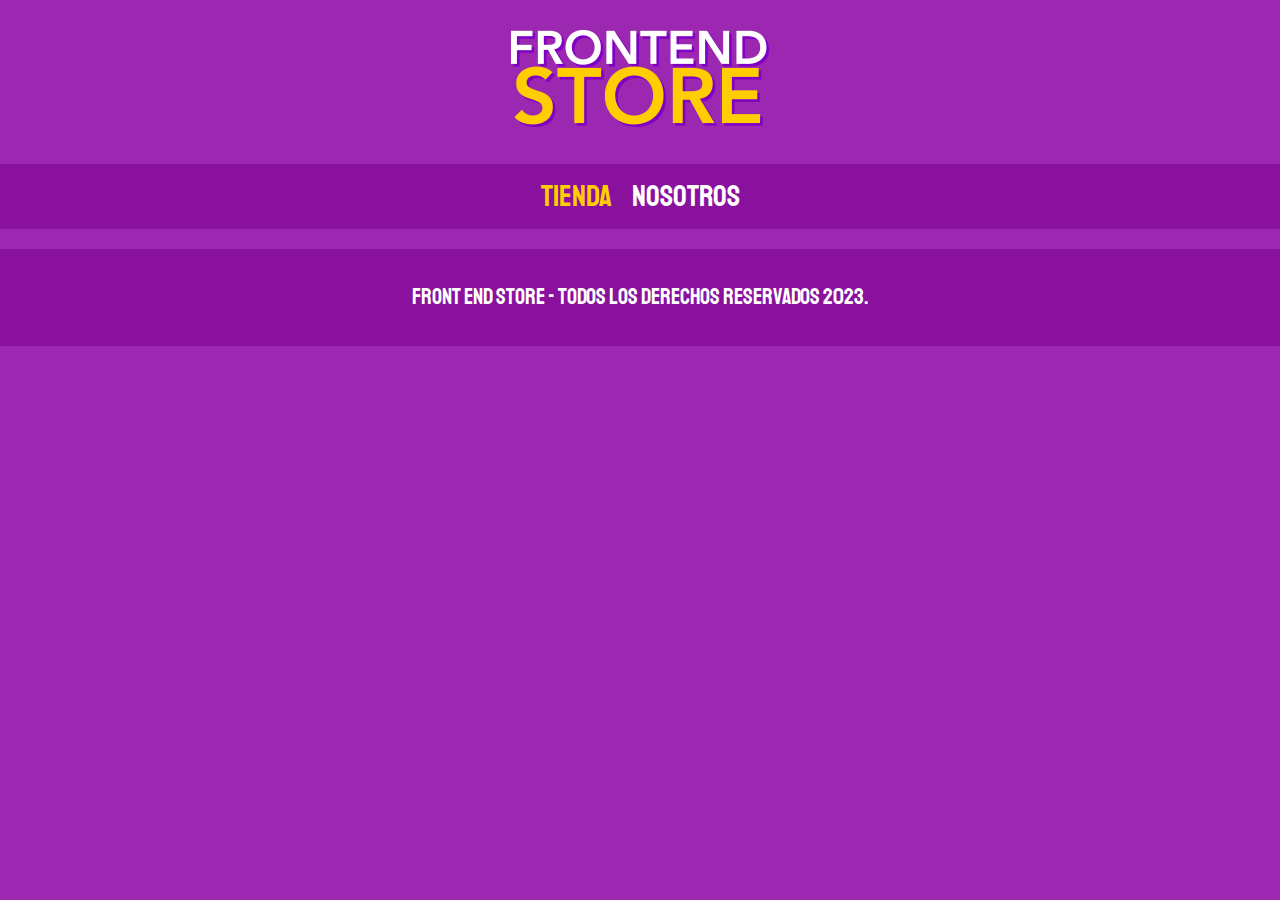
==== nosotros.html @ 8f8fcdff "agregamos index y nosotros html, video 58" ====
<!DOCTYPE html>
<html lang="en">
<head>
    <meta charset="UTF-8">
    <meta http-equiv="X-UA-Compatible" content="IE=edge">
    <meta name="viewport" content="width=device-width, initial-scale=1.0">
    <title> FrontEnd Store </title>
    <link rel="stylesheet" href="css/normalize.css">
    <link rel="preconnect" href="https://fonts.googleapis.com">
    <link rel="preconnect" href="https://fonts.gstatic.com" crossorigin>
    <link href="https://fonts.googleapis.com/css2?family=Staatliches&display=swap" rel="stylesheet">
    <link rel="stylesheet" href="css/style.css">

</head>

<body>
    <header class="header">
        <a href="index.html">
           <img class="header__logo" src="img/logo.png" alt="Logotipo"> 
        </a>
    </header>
    
    <nav class="navegacion">
        <a class="navegacion__enlace navegacion__enlace--activo" href="#"> Tienda </a>
        <a class="navegacion__enlace " href="#"> Nosotros </a>
    </nav>

<footer class="footer"> 
    <p class="footer__texto">Front End Store - Todos Los Derechos Reservados 2023.</p>
    
</footer>

</body> 

</html>
---- css/style.css ----
:root {
    --primario: #9c27b0;
    --primarioOscuro: #89119D; 
    --secundario: #FFCE00;
    --secundarioOscuro: rgb(233,287,2);
    --blanco: #FFF; 
    --negro: #000;

    --fuentePrincipal: 'Staatliches', cursive;

} 

/* apply a natural box layout model to all elements, but allowing components to change */
html {
    box-sizing: border-box;
    font-size: 62.5%;
  }

  *, *:before, *:after {
    box-sizing: inherit;
  }

  /* Globales */
body {
    background-color: var(--primario);
    font-size: 1.6rem;
    line-height: 1.5;
    }

p {
    font-size: 1.8rem;
    font-family: Arial, Helvetica, sans-serif;
    color: var(--blanco);
    }

a {
    text-decoration: none; 
    }   

img {
   max-width: 100%;
    }

.contenedor {
    max-width: 120rem;
    margin: 0 auto;
    }

h1, h2, h3 {
    text-align: center;
    color: var(--secundario);
    font-family: var(--fuentePrincipal);

    }

    /* Header */
.header {
    display: flex;
    justify-content: center;
}

.header__logo {
    margin: 3rem 0;
}

    /* Footer */

.footer {
 background-color: var(--primarioOscuro);
 padding: 1rem 0;
 margin-top: 2rem;
}

.footer__texto {
    font-family: var(--fuentePrincipal);
    text-align: center;
    font-size: 2.2rem;

}

    /* Navegacion */

.navegacion {
    background-color: var(--primarioOscuro);
    padding: 1rem 0;
    display: flex;
    justify-content: center;
    gap: 2rem;
}

.navegacion__enlace {
    font-family: var(--fuentePrincipal);
    color: var(--blanco);
    font-size: 3rem;
}

.navegacion__enlace--activo,
.navegacion__enlace:hover {
    color: var(--secundario);
}
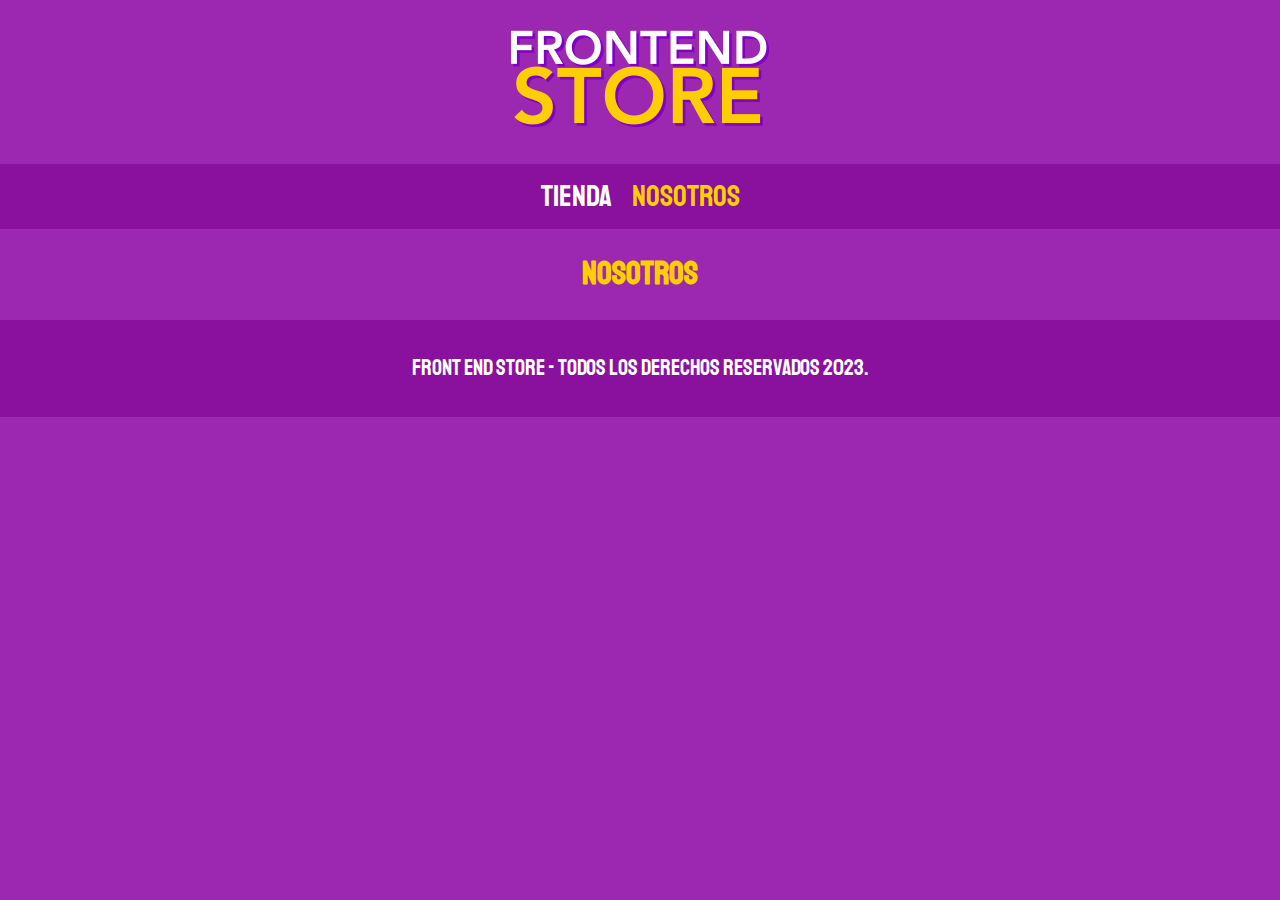
==== commit 49cc4a16: "se agregaron articulos y graficos video 61" ====
--- a/nosotros.html
+++ b/nosotros.html
@@ -21,9 +21,14 @@
     </header>
     
     <nav class="navegacion">
-        <a class="navegacion__enlace navegacion__enlace--activo" href="#"> Tienda </a>
-        <a class="navegacion__enlace " href="#"> Nosotros </a>
+        <a class="navegacion__enlace " href="index.html"> Tienda </a>
+        <a class="navegacion__enlace navegacion__enlace--activo" href="nosotros.html"> Nosotros </a>
     </nav>
+
+<main class="contenedor">
+<h1>Nosotros</h1>
+
+</main>
 
 <footer class="footer"> 
     <p class="footer__texto">Front End Store - Todos Los Derechos Reservados 2023.</p>
--- a/css/style.css
+++ b/css/style.css
@@ -98,3 +98,62 @@
 .navegacion__enlace:hover {
     color: var(--secundario);
 }
+
+/* Grid */
+
+.grid {
+    display: grid;
+    grid-template-columns: repeat(2, 1fr);
+    gap: 2rem;
+}
+
+@media (min-width: 768px)  {
+    .grid {
+        grid-template-columns: repeat(3, 1fr);
+    }
+}
+
+    /* Producto */
+.producto {
+    background-color: var(--primarioOscuro);
+    padding: 1rem;
+}
+
+.producto__imagen {
+    width: 100%;
+}
+
+.producto__nombre{
+    font-size: 4rem;
+}
+
+.producto__precio {
+    font-size: 2.8rem;
+    color: var(--secundario);
+}
+
+.producto__nombre,
+.producto__precio {
+    font-family: var(--fuentePrincipal);
+    margin: 1rem 0;
+    text-align: center;
+    line-height: 1;
+}
+
+    /* Grafico */
+
+.grafico {
+
+}
+
+.grafico--camisas {
+    grid-row: 2 / 3;
+    grid-column: 1 / 3;
+}
+
+@media (min-width: 768px)  {
+    .grafico--node {
+        grid-row: 5 / 6;
+        grid-column: 2 / 4;
+    }
+}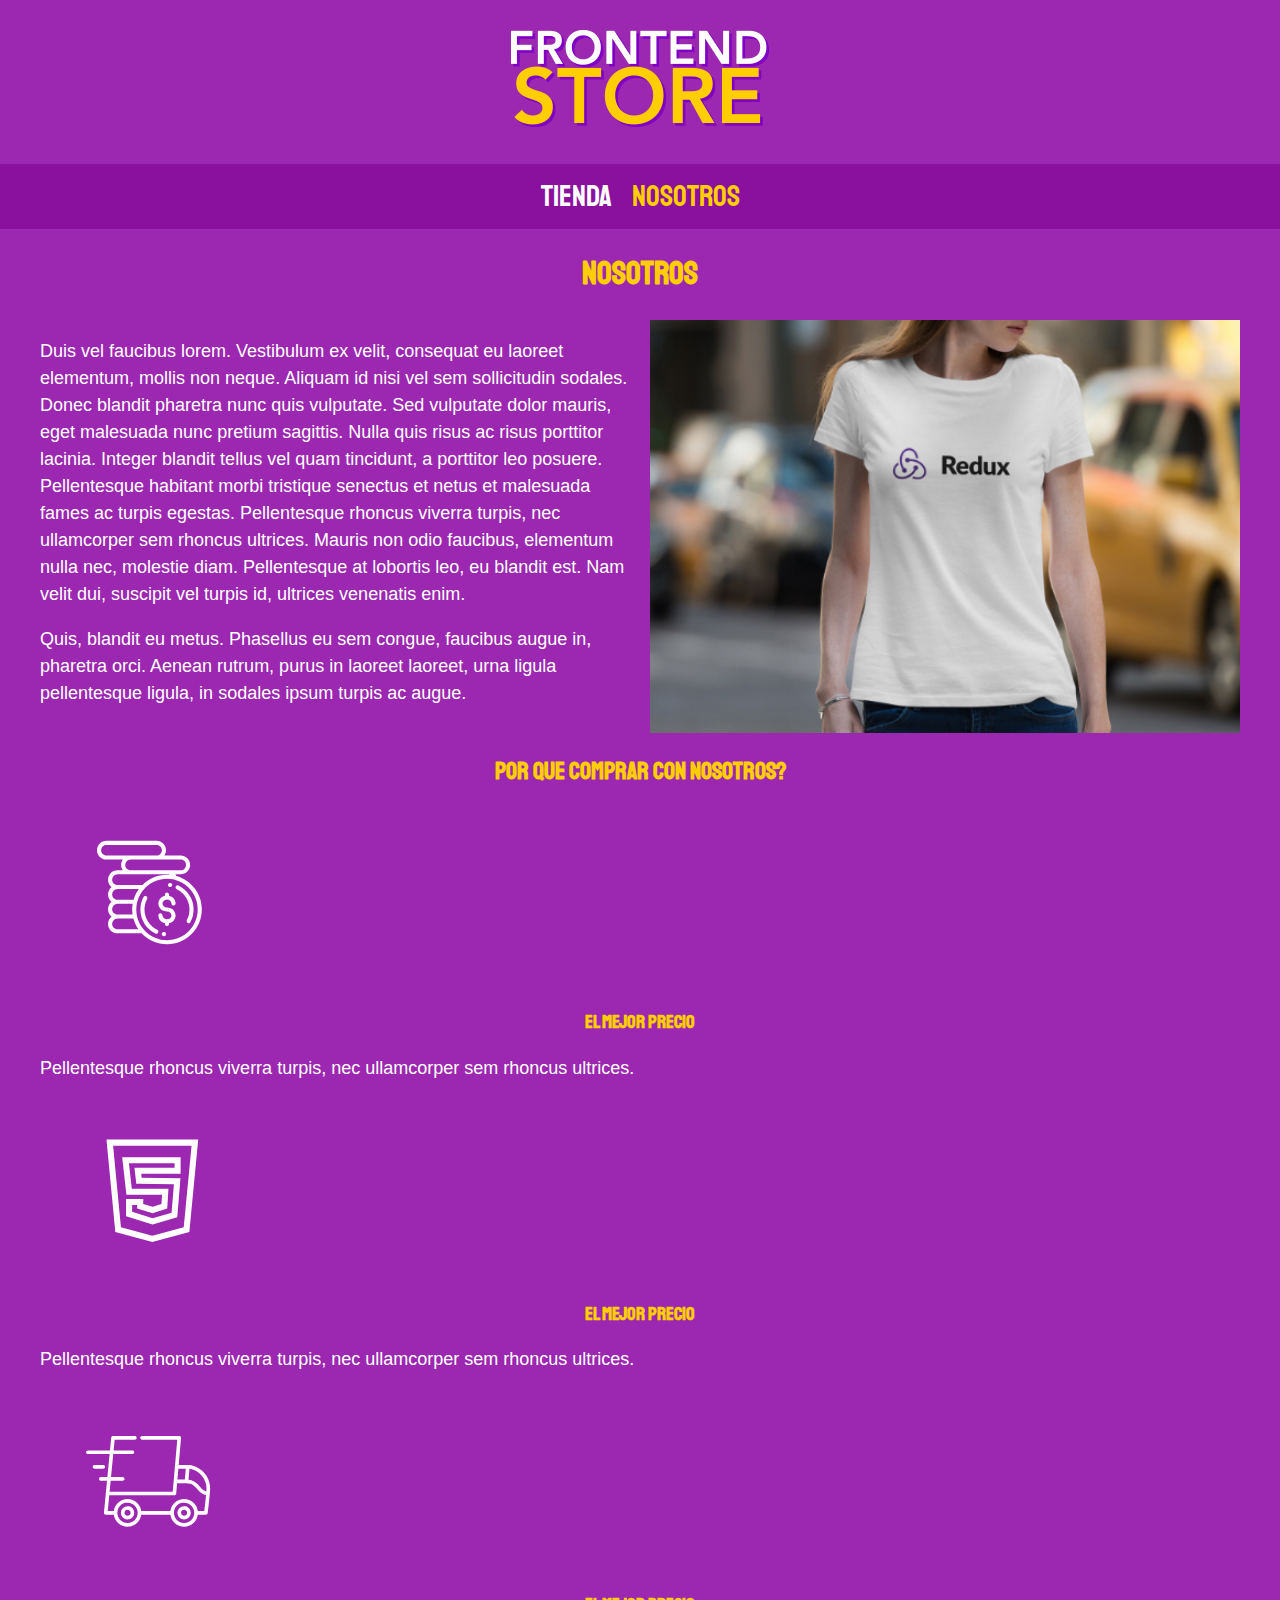
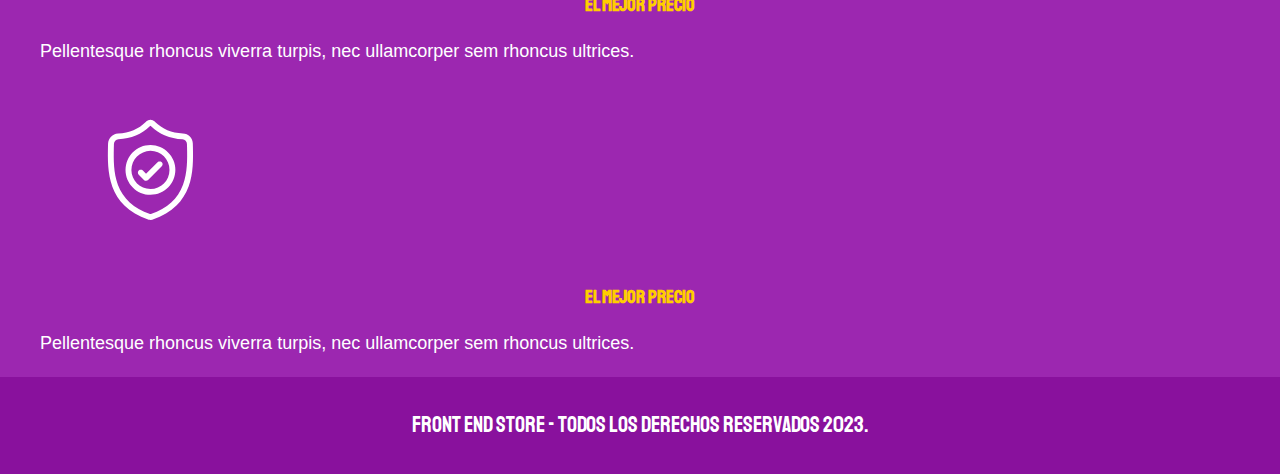
==== commit 403079d5: "agregamos seccion nosotros vid 63 min 214" ====
--- a/nosotros.html
+++ b/nosotros.html
@@ -26,9 +26,47 @@
     </nav>
 
 <main class="contenedor">
-<h1>Nosotros</h1>
+    <h1>Nosotros</h1>
+
+    <div class="nosotros">
+        <div class="nosotros__contenido">
+            <p>Duis vel faucibus lorem. Vestibulum ex velit, consequat eu laoreet elementum, mollis non neque. Aliquam id nisi vel sem sollicitudin sodales. Donec blandit pharetra nunc quis vulputate. Sed vulputate dolor mauris, eget malesuada nunc pretium sagittis. Nulla quis risus ac risus porttitor lacinia. Integer blandit tellus vel quam tincidunt, a porttitor leo posuere. Pellentesque habitant morbi tristique senectus et netus et malesuada fames ac turpis egestas. Pellentesque rhoncus viverra turpis, nec ullamcorper sem rhoncus ultrices. Mauris non odio faucibus, elementum nulla nec, molestie diam. Pellentesque at lobortis leo, eu blandit est. Nam velit dui, suscipit vel turpis id, ultrices venenatis enim.
+            </p> 
+            
+            <p>Quis, blandit eu metus. Phasellus eu sem congue, faucibus augue in, pharetra orci. Aenean rutrum, purus in laoreet laoreet, urna ligula pellentesque ligula, in sodales ipsum turpis ac augue.</p>
+        </div>
+        <img class="nosotros__imagen" src="img/nosotros.jpg" alt="imagen nosotros">
+    </div>
 
 </main>
+
+<section class="contenedor comprar"> 
+    <h2 class="comprar__titulo"> Por que comprar con nosotros?</h2>
+
+        <div class="bloques">
+            <div class="bloque">
+                <img src="img/icono_1.png" alt="porque comprar">
+                <h3>El mejor precio</h3>
+                <p>Pellentesque rhoncus viverra turpis, nec ullamcorper sem rhoncus ultrices.</p>
+            </div> <!-- bloque -->
+            <div class="bloque">
+                <img src="img/icono_2.png" alt="porque comprar">
+                <h3>El mejor precio</h3>
+                <p>Pellentesque rhoncus viverra turpis, nec ullamcorper sem rhoncus ultrices.</p>
+            </div> <!-- bloque -->
+            <div class="bloque">
+                <img src="img/icono_3.png" alt="porque comprar">
+                <h3>El mejor precio</h3>
+                <p>Pellentesque rhoncus viverra turpis, nec ullamcorper sem rhoncus ultrices.</p>
+            </div> <!-- bloque -->
+            <div class="bloque">
+                <img src="img/icono_4.png" alt="porque comprar">
+                <h3>El mejor precio</h3>
+                <p>Pellentesque rhoncus viverra turpis, nec ullamcorper sem rhoncus ultrices.</p>
+            </div> <!-- bloque -->
+        </div> <!-- bloques -->
+
+</section>
 
 <footer class="footer"> 
     <p class="footer__texto">Front End Store - Todos Los Derechos Reservados 2023.</p>
--- a/css/style.css
+++ b/css/style.css
@@ -99,7 +99,7 @@
     color: var(--secundario);
 }
 
-/* Grid */
+    /* Grid */
 
 .grid {
     display: grid;
@@ -107,11 +107,13 @@
     gap: 2rem;
 }
 
+
 @media (min-width: 768px)  {
     .grid {
         grid-template-columns: repeat(3, 1fr);
     }
 }
+
 
     /* Producto */
 .producto {
@@ -143,12 +145,21 @@
     /* Grafico */
 
 .grafico {
-
+    min-height: 30rem;
+    background-repeat: no-repeat;
+    background-size: cover;
+    grid-column: 1 / 3;
 }
 
 .grafico--camisas {
     grid-row: 2 / 3;
-    grid-column: 1 / 3;
+    background-image: url(../img/grafico1.jpg);
+    
+}
+
+.grafico--node {
+    background-image: url(../img/grafico2.jpg);
+    grid-row: 8 / 9 ;
 }
 
 @media (min-width: 768px)  {
@@ -156,4 +167,32 @@
         grid-row: 5 / 6;
         grid-column: 2 / 4;
     }
+}
+
+    /* Nosotros */
+
+.nosotros {
+    display: grid;
+    grid-template-rows: repeat(2, auto);
+}
+
+@media (min-width: 768px)  {
+    .nosotros {
+
+        grid-template-columns: repeat(2, 1fr);
+        column-gap: 2rem;
+    }
+    
+}
+
+
+.nosotros__imagen {
+    grid-row: 1 / 2;
+    width: 100%;
+}
+
+@media (min-width: 768px)  {
+    .nosotros__imagen{
+        grid-column: 2 / 3;
+    }
 }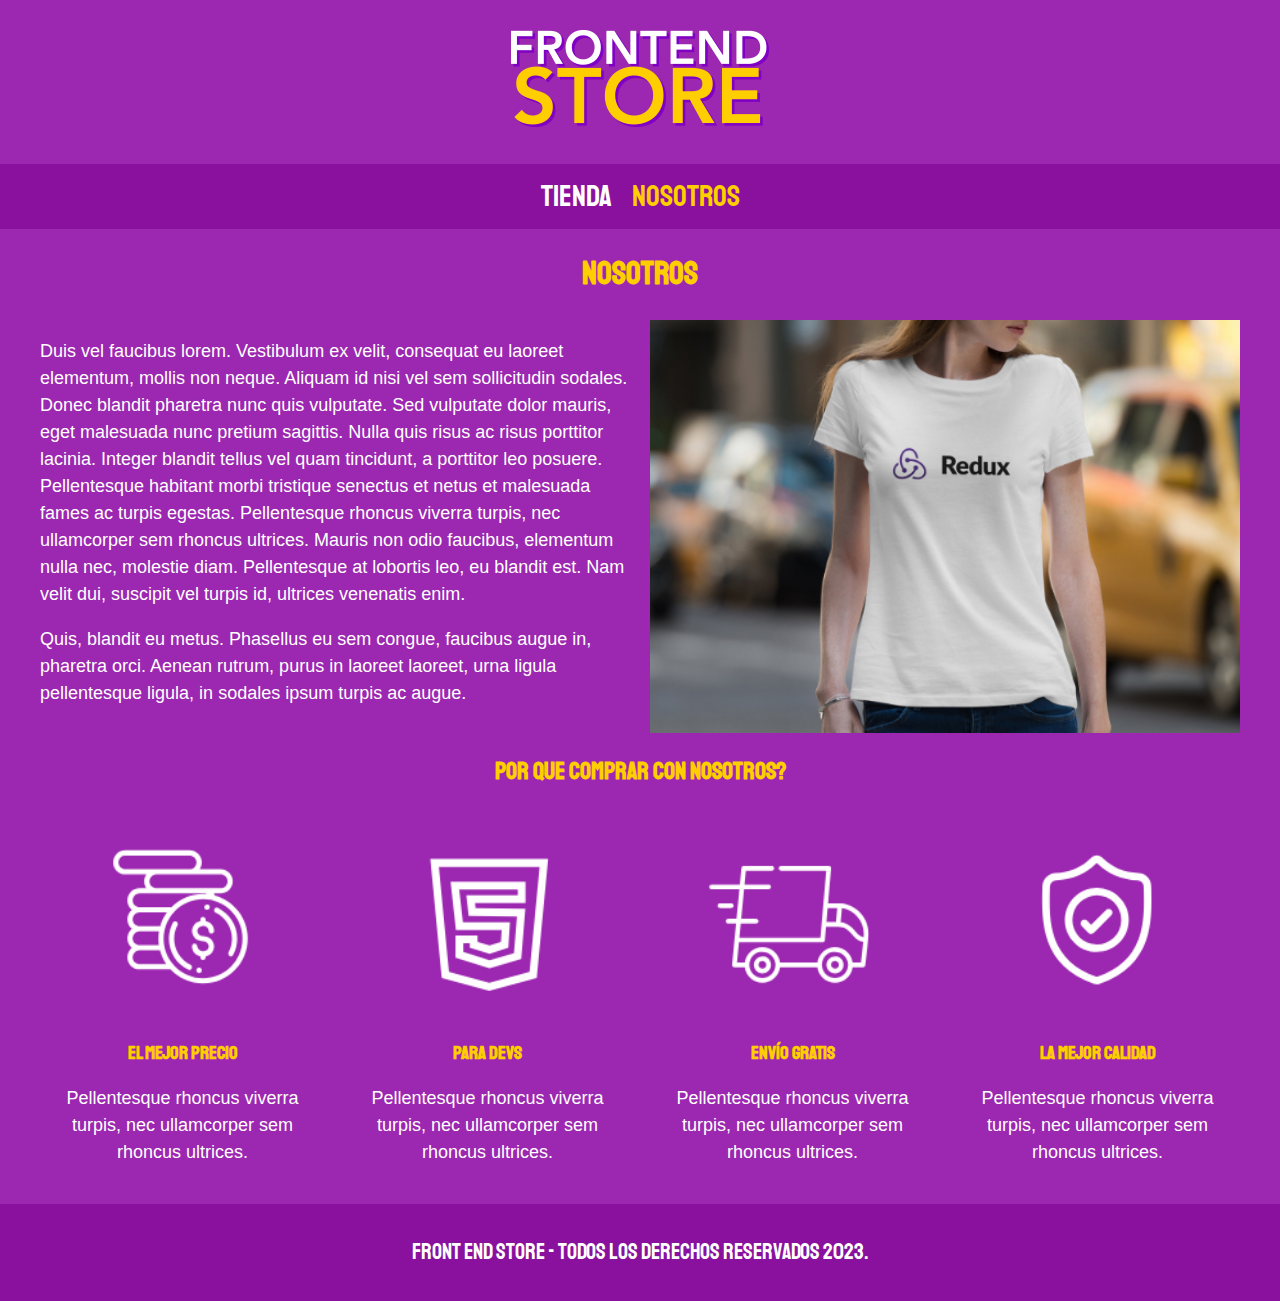
==== commit c6f0e2e6: "proyecto frontend store finalizado" ====
--- a/nosotros.html
+++ b/nosotros.html
@@ -45,23 +45,23 @@
 
         <div class="bloques">
             <div class="bloque">
-                <img src="img/icono_1.png" alt="porque comprar">
-                <h3>El mejor precio</h3>
+                <img class="bloque__imagen" src="img/icono_1.png" alt="porque comprar">
+                <h3 class="bloque__titulo">El mejor precio</h3>
                 <p>Pellentesque rhoncus viverra turpis, nec ullamcorper sem rhoncus ultrices.</p>
             </div> <!-- bloque -->
             <div class="bloque">
-                <img src="img/icono_2.png" alt="porque comprar">
-                <h3>El mejor precio</h3>
+                <img class="bloque__imagen" src="img/icono_2.png" alt="porque comprar">
+                <h3 class="bloque__titulo">Para Devs</h3>
                 <p>Pellentesque rhoncus viverra turpis, nec ullamcorper sem rhoncus ultrices.</p>
             </div> <!-- bloque -->
             <div class="bloque">
-                <img src="img/icono_3.png" alt="porque comprar">
-                <h3>El mejor precio</h3>
+                <img class="bloque__imagen" src="img/icono_3.png" alt="porque comprar">
+                <h3 class="bloque__titulo">Envío gratis</h3>
                 <p>Pellentesque rhoncus viverra turpis, nec ullamcorper sem rhoncus ultrices.</p>
             </div> <!-- bloque -->
             <div class="bloque">
-                <img src="img/icono_4.png" alt="porque comprar">
-                <h3>El mejor precio</h3>
+                <img class="bloque__imagen" src="img/icono_4.png" alt="porque comprar">
+                <h3 class="bloque__titulo">La mejor calidad</h3>
                 <p>Pellentesque rhoncus viverra turpis, nec ullamcorper sem rhoncus ultrices.</p>
             </div> <!-- bloque -->
         </div> <!-- bloques -->
--- a/css/style.css
+++ b/css/style.css
@@ -38,7 +38,7 @@
     }   
 
 img {
-   max-width: 100%;
+   width: 100%;
     }
 
 .contenedor {
@@ -121,10 +121,6 @@
     padding: 1rem;
 }
 
-.producto__imagen {
-    width: 100%;
-}
-
 .producto__nombre{
     font-size: 4rem;
 }
@@ -188,11 +184,80 @@
 
 .nosotros__imagen {
     grid-row: 1 / 2;
-    width: 100%;
 }
 
 @media (min-width: 768px)  {
     .nosotros__imagen{
         grid-column: 2 / 3;
     }
+}
+
+    /* Bloques */
+
+.bloques {
+    display: grid;
+    grid-template-columns: repeat(2, 1fr);
+    gap: 2rem;
+}
+
+@media (min-width: 768px)  {
+    .bloques{
+        grid-template-columns: repeat(4, 1fr);
+    }
+}
+
+.bloque {
+    text-align: center;
+}
+
+.bloque__titulo {
+    margin: 0;
+
+}
+
+    /* Pagina del producto */
+
+@media (min-width: 768px)  {
+    .camisa {
+        display: grid; 
+        grid-template-columns: repeat(2, 1fr);
+        column-gap: 2rem;
+    }
+}
+
+    /* Formulario */    
+
+.formulario {
+    display: grid;
+    grid-template-columns: repeat(2, 1fr);
+    gap: 1rem;
+}
+
+.formulario__campo {
+    background-color:var(--primario);
+    color: var(--blanco);
+    font-family: Arial, Helvetica, sans-serif;
+    font-size: 2rem;
+    border-width: 1rem;
+    padding: 1rem ;
+    border-style: solid ;
+    border-color: var(--primarioOscuro);
+    appearance: none;
+    width: 100%;
+}
+
+.formulario__submit {
+
+    background-color: #FFCE00;
+    border: none;
+    font-size: 2rem;
+    font-family: var(--fuentePrincipal);
+    padding: 2rem;
+    transition: background-color .5s ease; 
+    grid-column: 1 / 3;
+}
+
+.formulario__submit:hover {
+    cursor: pointer; 
+    background-color: var(--secundarioOscuro);
 }